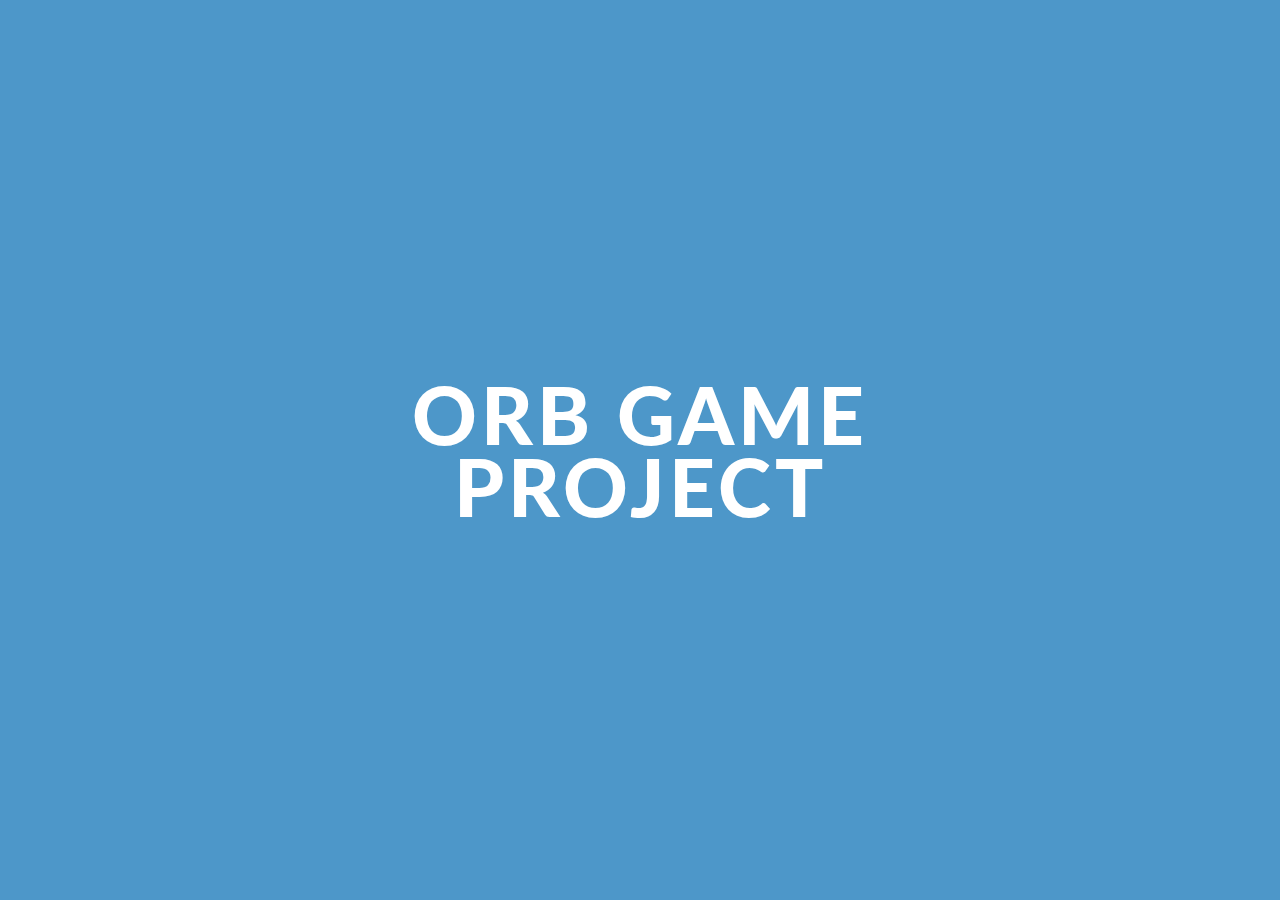
==== project 1 page.html @ ef1e089f "s" ====
﻿<!DOCTYPE html>


<head>
    <meta charset="utf-8">
    <meta http-equiv="X-UA-Compatible" content="IE=edge">
    <meta name="viewport" content="width=device-width, initial-scale=1">
    <title>My Portfolio</title>
    <link rel="shortcut icon" href="favicon.ico" type="image/x-icon">
    <link rel="icon" href="favicon.ico" type="image/x-icon">
    <link href="https://fonts.googleapis.com/css?family=Lato:300,400,700,900" rel="stylesheet">
    <link rel="stylesheet" href="libs/font-awesome/css/font-awesome.min.css">
    <link href="css/bootstrap.min.css" rel="stylesheet">
    <link href="css/styles.css" rel="stylesheet">
</head>
<body>
    <div id="proj">
        <div id="proj-content">
            <h1>Orb Game Project</h1>
        </div>
        <!-- End #lead-content -->

        <div id="proj-overlay"></div>
        <!-- End #lead-down -->
    </div>
</body>
</html>
---- css/styles.css ----
/*!
    Title: Eddy Valenzuela Portfolio 
    Last Change: 08/16/2018
    
    Repo: https://github.com/eddyvalen/eddyvalen.github.io

    Description: This file contains all the styles that are associated with the page
    which aren't from the third party libraries. This file is compiled using software
    Gulp and is sent to the /css folder and is loaded in the page.
*/

body {
    font-family: 'Lato', sans-serif;
    font-size: 16px
}

    body.active {
        overflow: hidden;
        z-index: -1
    }

.no-js #experience-timeline > div {
    background: #fff;
    padding: 10px;
    margin-bottom: 10px;
    border: 1px solid #dcd9d9
}

    .no-js #experience-timeline > div h3 {
        font-size: 1.5em;
        font-weight: 300;
        color: #374054;
        display: inline-block;
        margin: 0
    }

    .no-js #experience-timeline > div h4 {
        font-size: 1.2em;
        font-weight: 300;
        color: #7e8890;
        margin: 0 0 15px 0
    }

    .no-js #experience-timeline > div p {
        color: #74808a;
        font-size: 0.9em;
        margin: 0
    }

.no-js #experience-timeline:before, .no-js #experience-timeline:after {
    content: none
}

@keyframes dropHeader {
    0% {
        transform: translateY(-100%)
    }

    100% {
        transform: translateY(0)
    }
}

header {
    position: absolute;
    top: 0;
    left: 0;
    right: 0;
    text-align: center;
    z-index: 10;
    animation-name: dropHeader;
    animation-iteration-count: 1;
    animation-timing-function: ease;
    animation-duration: 0.75s
}

    header ul {
        display: inline-block;
        background: #fff;
        text-align: center;
        padding: 10px;
        margin: 0;
        border-bottom-right-radius: 4px;
        border-bottom-left-radius: 4px
    }

    header li {
        display: inline-block
    }

    header a {
        display: block;
        color: #3498db;
        padding: 10px
    }

        header a:hover {
            color: #217dbb;
            text-decoration: none;
            background: #eee;
            border-radius: 4px
        }

        header a:focus {
            color: #3498db;
            text-decoration: none
        }

    header.active {
        display: block
    }

    header.sticky {
        position: fixed;
        z-index: 999
    }

#menu.active {
    display: block
}

#mobile-menu-open {
    display: none;
    cursor: pointer;
    position: fixed;
    right: 15px;
    top: 10px;
    color: #3498db;
    font-size: 1.5em;
    z-index: 20;
    padding: 0 7px;
    border-radius: 4px;
    background: #fff
}

#mobile-menu-close {
    display: none;
    text-align: right;
    width: 100%;
    background: #fff;
    font-size: 1.5em;
    padding-right: 15px;
    padding-top: 10px;
    cursor: pointer;
    color: #3498db
}

    #mobile-menu-close span {
        font-size: 0.5em;
        text-transform: uppercase
    }

    #mobile-menu-close i {
        vertical-align: middle
    }

footer {
    padding: 50px 0
}

.copyright {
    padding-top: 20px
}

    .copyright p {
        margin: 0;
        color: #74808a
    }

.top {
    text-align: center
}

    .top span {
        cursor: pointer;
        display: block;
        margin: 15px auto 0 auto;
        width: 35px;
        height: 35px;
        border-radius: 50%;
        border: 3px solid #b9bfc4;
        text-align: center
    }

    .top i {
        color: #74808a
    }

.social {
    text-align: right
}

    .social ul {
        margin: 5px 0 0 0;
        padding: 0
    }

    .social li {
        display: inline-block;
        font-size: 1.25em;
        list-style: none
    }

    .social a {
        display: block;
        color: #74808a;
        padding: 10px
    }

        .social a:hover {
            color: #3498db
        }

.btn-rounded-white {
    display: inline-block;
    color: #fff;
    padding: 15px 25px;
    border: 3px solid #fff;
    border-radius: 30px;
    transition: .5s ease all
}

    .btn-rounded-white:hover {
        color: #3498db;
        background: #fff;
        text-decoration: none
    }

.shadow {
    box-shadow: 0 1px 3px rgba(0,0,0,0.12),0 1px 2px rgba(0,0,0,0.24)
}

.shadow-large {
    box-shadow: 0 3px 6px rgba(0,0,0,0.08),0 3px 6px rgba(0,0,0,0.15)
}

.heading {
    position: relative;
    display: inline-block;
    font-size: 2em;
    font-weight: 300;
    margin: 0 0 30px 0
}

    .heading:after {
        position: absolute;
        content: '';
        top: 100%;
        height: 1px;
        width: 50px;
        left: 0;
        right: 0;
        margin: 0 auto;
        background: #3498db
    }

.background-alt {
    background: #f2f2f5
}

#lead {
    position: relative;
    height: 100vh;
    min-height: 500px;
    max-height: 1080px;
    background: url(../images/lead-bg.jpg);
    background-size: cover;
    padding: 15px;
    overflow: hidden
}

#lead-content {
    position: absolute;
    z-index: 10;
    top: 50%;
    left: 50%;
    transform: translate(-50%, -50%);
    text-align: center
}

    #lead-content h1, #lead-content h2 {
        margin: 0
    }

    #lead-content h1 {
        color: #fff;
        font-weight: 900;
        font-size: 5em;
        text-transform: uppercase;
        letter-spacing: 0.05em;
        line-height: 0.9em
    }

    #lead-content h2 {
        color: #a0cfee;
        font-weight: 500;
        font-size: 2.25em;
        margin-bottom: 15px
    }

#lead-overlay {
    position: absolute;
    height: 100%;
    width: 100%;
    top: 0;
    right: 0;
    bottom: 0;
    left: 0;
    background: rgba(33,125,187,0.8);
    z-index: 1
}

#lead-down {
    position: absolute;
    left: 0;
    right: 0;
    width: 100%;
    text-align: center;
    z-index: 10;
    bottom: 15px;
    color: #fff
}

    #lead-down span {
        cursor: pointer;
        display: block;
        margin: 0 auto;
        width: 35px;
        height: 35px;
        border-radius: 50%;
        border: 3px solid #a0cfee;
        text-align: center
    }

    #lead-down i {
        animation: pulsate 1.5s ease;
        animation-iteration-count: infinite;
        padding-top: 5px
    }

@keyframes pulsate {
    0% {
        transform: scale(1, 1)
    }

    50% {
        transform: scale(1.2, 1.2)
    }

    100% {
        transform: scale(1, 1)
    }
}

#about {
    padding: 75px 15px;
    border-bottom: 1px solid #dcd9d9
}

    #about h2 {
        color: #374054
    }

    #about p {
        color: #74808a;
        margin: 0
    }

#experience {
    padding: 50px 15px;
    text-align: center;
    border-bottom: 1px solid #dcd9d9
}

    #experience h2 {
        color: #374054
    }

#experience-timeline {
    margin: 30px auto 0 auto;
    position: relative;
    max-width: 1000px
}

    #experience-timeline:before {
        position: absolute;
        content: '';
        top: 0;
        bottom: 0;
        left: 303px;
        right: auto;
        height: 100%;
        width: 3px;
        background: #3498db;
        z-index: 0
    }

    #experience-timeline:after {
        position: absolute;
        content: '';
        width: 3px;
        height: 40px;
        background: #3498db;
        background: linear-gradient(to bottom, #3498db, rgba(52,152,219,0));
        top: 100%;
        left: 303px
    }

.vtimeline-content {
    margin-left: 350px;
    background: #fff;
    border: 1px solid #e6e6e6;
    padding: 15px;
    border-radius: 3px;
    text-align: left
}

    .vtimeline-content h3 {
        font-size: 1.5em;
        font-weight: 300;
        color: #374054;
        display: inline-block;
        margin: 0
    }

    .vtimeline-content h4 {
        font-size: 1.2em;
        font-weight: 300;
        color: #7e8890;
        margin: 0 0 15px 0
    }

    .vtimeline-content p {
        color: #74808a;
        font-size: 0.9em;
        margin: 0
    }

.vtimeline-point {
    position: relative;
    display: block;
    vertical-align: top;
    margin-bottom: 30px
}

.vtimeline-icon {
    position: relative;
    color: #fff;
    width: 50px;
    height: 50px;
    background: #3498db;
    border-radius: 50%;
    float: left;
    z-index: 99;
    margin-left: 280px
}

    .vtimeline-icon i {
        display: block;
        font-size: 2em;
        margin-top: 10px
    }

.vtimeline-date {
    width: 260px;
    text-align: right;
    position: absolute;
    left: 0;
    top: 10px;
    font-weight: 300;
    color: #374054
}

#education {
    padding: 50px 15px 20px 15px;
    border-bottom: 1px solid #dcd9d9;
    text-align: center
}

    #education h2 {
        color: #374054;
        margin-bottom: 50px
    }

.education-block {
    max-width: 700px;
    margin: 0 auto 30px auto;
    padding: 15px;
    border: 1px solid #dcd9d9;
    text-align: left
}

    .education-block h3 {
        font-weight: 500;
        float: left;
        margin: 0;
        color: #374054
    }

    .education-block span {
        color: #74808a;
        float: right
    }

    .education-block h4 {
        color: #74808a;
        clear: both;
        font-weight: 500;
        margin: 0 0 15px 0
    }

    .education-block p, .education-block ul {
        margin: 0;
        color: #74808a;
        font-size: 0.9em
    }

    .education-block ul {
        padding: 0 0 0 15px
    }

#projects {
    padding: 50px 15px;
    border-bottom: 1px solid #dcd9d9;
    text-align: center
}

    #projects h2 {
        color: #374054;
        margin-bottom: 50px
    }

.project {
    position: relative;
    max-width: 900px;
    margin: 0 auto 30px auto;
    overflow: hidden;
    background: #fff;
    border-radius: 4px
}

.project-image {
    float: left
}

.project-info {
    position: absolute;
    top: 50%;
    transform: translateY(-50%);
    margin-left: 300px;
    padding: 15px
}

    .project-info h3 {
        font-size: 1.5em;
        font-weight: 300;
        color: #374054;
        margin: 0 0 15px 0
    }

    .project-info p {
        color: #74808a;
        margin: 0 0 15px 0;
        font-size: 0.9em
    }

.no-image .project-info {
    position: relative;
    margin: 0;
    padding: 30px 15px;
    transform: none
}

#more-projects {
    display: none
}

#skills {
    padding: 50px 15px;
    text-align: center
}

    #skills h2 {
        color: #374054;
        margin-bottom: 50px
    }

    #skills ul {
        display: block;
        margin: 0 auto;
        padding: 0;
        max-width: 800px
    }

    #skills li {
        display: inline-block;
        margin: 7px;
        padding: 5px 10px;
        color: #374054;
        background: #e4e4ea;
        list-style: none;
        cursor: default;
        font-size: 1.2em
    }

#contact {
    padding: 50px 15px;
    background: #3498db;
    text-align: center
}

    #contact h2 {
        margin: 0 0 15px 0;
        color: #fff;
        font-weight: 500
    }

#contact-form {
    max-width: 500px;
    margin: 0 auto
}

    #contact-form input, #contact-form textarea {
        display: block;
        width: 100%;
        padding: 10px;
        border-radius: 4px;
        border: none;
        margin-bottom: 10px;
        background: #1d6fa5;
        color: #fff;
        transition: .5s ease all
    }

        #contact-form input::-webkit-input-placeholder, #contact-form textarea::-webkit-input-placeholder {
            color: #fff
        }

        #contact-form input:-moz-placeholder, #contact-form textarea:-moz-placeholder {
            color: #fff;
            opacity: 1
        }

        #contact-form input::-moz-placeholder, #contact-form textarea::-moz-placeholder {
            color: #fff;
            opacity: 1
        }

        #contact-form input:-ms-input-placeholder, #contact-form textarea:-ms-input-placeholder {
            color: #fff
        }

        #contact-form input:focus, #contact-form textarea:focus {
            outline: none;
            background: #16527a
        }

    #contact-form textarea {
        height: 150px;
        resize: none
    }

    #contact-form button {
        display: block;
        width: 100%;
        background: #fff;
        border-radius: 4px;
        padding: 5px 10px;
        border: none;
        color: #3498db;
        font-weight: 700;
        box-shadow: 0 1px 3px rgba(0,0,0,0.12),0 1px 2px rgba(0,0,0,0.24);
        transition: .5s ease all
    }

        #contact-form button:hover {
            box-shadow: 0 10px 20px rgba(0,0,0,0.19),0 6px 6px rgba(0,0,0,0.23)
        }

.optional-section {
    padding: 50px 15px;
    text-align: center;
    border-top: 1px solid #dcd9d9
}

    .optional-section h2 {
        color: #374054
    }

.optional-section-block {
    max-width: 700px;
    margin: 0 auto 30px auto;
    padding: 15px;
    border: 1px solid #dcd9d9;
    background: #fff;
    text-align: left
}

    .optional-section-block h3 {
        font-weight: 500;
        margin: 0 0 15px 0;
        color: #374054
    }

    .optional-section-block h4 {
        color: #74808a;
        clear: both;
        font-weight: 500;
        margin: 0 0 15px 0
    }

    .optional-section-block p, .optional-section-block ul {
        margin: 0 0 15px 0;
        color: #74808a;
        font-size: 0.9em
    }

    .optional-section-block ul {
        padding: 0 0 0 15px
    }

@media only screen and (max-width: 750px) {
    #experience-timeline:before, #experience-timeline:after {
        left: 23px
    }

    .vtimeline-date {
        width: auto;
        text-align: left;
        position: relative;
        margin-bottom: 15px;
        display: block;
        margin-left: 70px
    }

    .vtimeline-icon {
        margin-left: 0
    }

    .vtimeline-content {
        margin-left: 70px
    }
}

@media only screen and (max-width: 992px) {
    #lead {
        height: auto;
        min-height: auto;
        max-height: auto;
        padding: 100px 15px
    }

    #lead-content {
        position: relative;
        transform: none;
        left: auto;
        top: auto
    }

        #lead-content h1 {
            font-size: 3em
        }

        #lead-content h2 {
            font-size: 1.75em
        }

    #about {
        text-align: center
    }

        #about p {
            text-align: left
        }
}

@media only screen and (max-width: 768px) {
    header {
        position: fixed;
        display: none;
        z-index: 999;
        animation: none;
        bottom: 0;
        height: 100%
    }

    #mobile-menu-open, #mobile-menu-close {
        display: block
    }

    #menu {
        height: 100%;
        overflow-y: auto;
        box-shadow: none;
        border-radius: 0;
        width: 100%
    }

        #menu li {
            display: block;
            margin-bottom: 10px
        }

    #lead-content h1 {
        font-size: 2em
    }

    #lead-content h2 {
        font-size: 1.3em
    }

    #lead-content a {
        padding: 10px 20px
    }

    #lead-down {
        display: none
    }

    .education-block h3, .education-block span {
        float: none
    }

    .project-image {
        display: none
    }

    .project-info {
        position: relative;
        margin: 0;
        padding: 30px 15px;
        top: auto;
        transform: none
    }

    footer {
        text-align: center
    }

    .social {
        text-align: center
    }
}

@media only screen and (max-width: 480px) {
    #lead-content h1 {
        font-size: 1.5em
    }

    #lead-content h2 {
        font-size: 1em
    }

    #lead-content a {
        font-size: 0.9em;
        padding: 5px 10px
    }
}


#lead {
    position: relative;
    height: 100vh;
    min-height: 500px;
    max-height: 1080px;
    background: url(../images/lead-bg.jpg);
    background-size: cover;
    padding: 15px;
    overflow: hidden
}

#lead-content {
    position: absolute;
    z-index: 10;
    top: 50%;
    left: 50%;
    transform: translate(-50%, -50%);
    text-align: center
}

    #lead-content h1, #lead-content h2 {
        margin: 0
    }

    #lead-content h1 {
        color: #fff;
        font-weight: 900;
        font-size: 5em;
        text-transform: uppercase;
        letter-spacing: 0.05em;
        line-height: 0.9em
    }

    #lead-content h2 {
        color: #a0cfee;
        font-weight: 500;
        font-size: 2.25em;
        margin-bottom: 15px
    }

#lead-overlay {
    position: absolute;
    height: 100%;
    width: 100%;
    top: 0;
    right: 0;
    bottom: 0;
    left: 0;
    background: rgba(33,125,187,0.8);
    z-index: 1
}

#proj {
    position: relative;
    height: 100vh;
    min-height: 500px;
    max-height: 1080px;
    background: url(../images/codepic.jpg);
    background-size: cover;
    padding: 15px;
    overflow: hidden
}

#proj-content {
    position: absolute;
    z-index: 10;
    top: 50%;
    left: 50%;
    transform: translate(-50%, -50%);
    text-align: center
}

    #proj-content h1, #proj-content h2 {
        margin: 0
    }

    #proj-content h1 {
        color: #fff;
        font-weight: 900;
        font-size: 5em;
        text-transform: uppercase;
        letter-spacing: 0.05em;
        line-height: 0.9em
    }

    #proj-content h2 {
        color: #a0cfee;
        font-weight: 500;
        font-size: 2.25em;
        margin-bottom: 15px
    }

#proj-overlay {
    position: absolute;
    height: 100%;
    width: 100%;
    top: 0;
    right: 0;
    bottom: 0;
    left: 0;
    background: rgba(33,125,187,0.8);
    z-index: 1
}

#proj-down {
    position: absolute;
    left: 0;
    right: 0;
    width: 100%;
    text-align: center;
    z-index: 10;
    bottom: 15px;
    color: #fff
}

    #proj-down span {
        cursor: pointer;
        display: block;
        margin: 0 auto;
        width: 35px;
        height: 35px;
        border-radius: 50%;
        border: 3px solid #a0cfee;
        text-align: center
    }

    #proj-down i {
        animation: pulsate 1.5s ease;
        animation-iteration-count: infinite;
        padding-top: 5px
    }

@media only screen and (max-width: 992px) {
    #proj {
        height: auto;
        min-height: auto;
        max-height: auto;
        padding: 100px 15px
    }

    #proj-content {
        position: relative;
        transform: none;
        left: auto;
        top: auto
    }

        #proj-content h1 {
            font-size: 3em
        }

        #proj-content h2 {
            font-size: 1.75em
        }

    #about {
        text-align: center
    }

        #about p {
            text-align: left
        }
}

@media only screen and (max-width: 480px) {
    #proj-content h1 {
        font-size: 1.5em
    }

    #proj-content h2 {
        font-size: 1em
    }

    #proj-content a {
        font-size: 0.9em;
        padding: 5px 10px
    }
}


#proj {
    position: relative;
    height: 100vh;
    min-height: 500px;
    max-height: 1080px;
    background: url(../images/proj-bg.jpg);
    background-size: cover;
    padding: 15px;
    overflow: hidden
}

#proj-content {
    position: absolute;
    z-index: 10;
    top: 50%;
    left: 50%;
    transform: translate(-50%, -50%);
    text-align: center
}

    #proj-content h1, #proj-content h2 {
        margin: 0
    }

    #proj-content h1 {
        color: #fff;
        font-weight: 900;
        font-size: 5em;
        text-transform: uppercase;
        letter-spacing: 0.05em;
        line-height: 0.9em
    }

    #proj-content h2 {
        color: #a0cfee;
        font-weight: 500;
        font-size: 2.25em;
        margin-bottom: 15px
    }

#proj-overlay {
    position: absolute;
    height: 100%;
    width: 100%;
    top: 0;
    right: 0;
    bottom: 0;
    left: 0;
    background: rgba(33,125,187,0.8);
    z-index: 1
}

#proj {
    position: relative;
    height: 100vh;
    min-height: 500px;
    max-height: 1080px;
    background: url(../images/codepic.jpg);
    background-size: cover;
    padding: 15px;
    overflow: hidden
}

    #proj -content {
        position: absolute;
        z-index: 10;
        top: 50%;
        left: 50%;
        transform: translate(-50%, -50%);
        text-align: center
    }

    #proj-content h1, #proj-content h2 {
        margin: 0
    }

    #proj-content h1 {
        color: #fff;
        font-weight: 900;
        font-size: 5em;
        text-transform: uppercase;
        letter-spacing: 0.05em;
        line-height: 0.9em
    }

    #proj-content h2 {
        color: #a0cfee;
        font-weight: 500;
        font-size: 2.25em;
        margin-bottom: 15px
    }

#proj-overlay {
    position: absolute;
    height: 100%;
    width: 100%;
    top: 0;
    right: 0;
    bottom: 0;
    left: 0;
    background: rgba(33,125,187,0.8);
    z-index: 1
}
#proj-down {
    position: absolute;
    left: 0;
    right: 0;
    width: 100%;
    text-align: center;
    z-index: 10;
    bottom: 15px;
    color: #fff
}

    #proj-down span {
        cursor: pointer;
        display: block;
        margin: 0 auto;
        width: 35px;
        height: 35px;
        border-radius: 50%;
        border: 3px solid #a0cfee;
        text-align: center
    }

    #proj-down i {
        animation: pulsate 1.5s ease;
        animation-iteration-count: infinite;
        padding-top: 5px
    }

#lead-down {
    position: absolute;
    left: 0;
    right: 0;
    width: 100%;
    text-align: center;
    z-index: 10;
    bottom: 15px;
    color: #fff
}

    #lead-down span {
        cursor: pointer;
        display: block;
        margin: 0 auto;
        width: 35px;
        height: 35px;
        border-radius: 50%;
        border: 3px solid #a0cfee;
        text-align: center
    }

    #lead-down i {
        animation: pulsate 1.5s ease;
        animation-iteration-count: infinite;
        padding-top: 5px
    }

@keyframes pulsate {
    0% {
        transform: scale(1, 1)
    }

    50% {
        transform: scale(1.2, 1.2)
    }

    100% {
        transform: scale(1, 1)
    }
}

#about {
    padding: 75px 15px;
    border-bottom: 1px solid #dcd9d9
}

    #about h2 {
        color: #374054
    }

    #about p {
        color: #74808a;
        margin: 0
    }

#experience {
    padding: 50px 15px;
    text-align: center;
    border-bottom: 1px solid #dcd9d9
}

    #experience h2 {
        color: #374054
    }

#experience-timeline {
    margin: 30px auto 0 auto;
    position: relative;
    max-width: 1000px
}

    #experience-timeline:before {
        position: absolute;
        content: '';
        top: 0;
        bottom: 0;
        left: 303px;
        right: auto;
        height: 100%;
        width: 3px;
        background: #3498db;
        z-index: 0
    }

    #experience-timeline:after {
        position: absolute;
        content: '';
        width: 3px;
        height: 40px;
        background: #3498db;
        background: linear-gradient(to bottom, #3498db, rgba(52,152,219,0));
        top: 100%;
        left: 303px
    }

.vtimeline-content {
    margin-left: 350px;
    background: #fff;
    border: 1px solid #e6e6e6;
    padding: 15px;
    border-radius: 3px;
    text-align: left
}

    .vtimeline-content h3 {
        font-size: 1.5em;
        font-weight: 300;
        color: #374054;
        display: inline-block;
        margin: 0
    }

    .vtimeline-content h4 {
        font-size: 1.2em;
        font-weight: 300;
        color: #7e8890;
        margin: 0 0 15px 0
    }

    .vtimeline-content p {
        color: #74808a;
        font-size: 0.9em;
        margin: 0
    }

.vtimeline-point {
    position: relative;
    display: block;
    vertical-align: top;
    margin-bottom: 30px
}

.vtimeline-icon {
    position: relative;
    color: #fff;
    width: 50px;
    height: 50px;
    background: #3498db;
    border-radius: 50%;
    float: left;
    z-index: 99;
    margin-left: 280px
}

    .vtimeline-icon i {
        display: block;
        font-size: 2em;
        margin-top: 10px
    }

.vtimeline-date {
    width: 260px;
    text-align: right;
    position: absolute;
    left: 0;
    top: 10px;
    font-weight: 300;
    color: #374054
}

#education {
    padding: 50px 15px 20px 15px;
    border-bottom: 1px solid #dcd9d9;
    text-align: center
}

    #education h2 {
        color: #374054;
        margin-bottom: 50px
    }

.education-block {
    max-width: 700px;
    margin: 0 auto 30px auto;
    padding: 15px;
    border: 1px solid #dcd9d9;
    text-align: left
}

    .education-block h3 {
        font-weight: 500;
        float: left;
        margin: 0;
        color: #374054
    }

    .education-block span {
        color: #74808a;
        float: right
    }

    .education-block h4 {
        color: #74808a;
        clear: both;
        font-weight: 500;
        margin: 0 0 15px 0
    }

    .education-block p, .education-block ul {
        margin: 0;
        color: #74808a;
        font-size: 0.9em
    }

    .education-block ul {
        padding: 0 0 0 15px
    }

#projects {
    padding: 50px 15px;
    border-bottom: 1px solid #dcd9d9;
    text-align: center
}

    #projects h2 {
        color: #374054;
        margin-bottom: 50px
    }

.project {
    position: relative;
    max-width: 900px;
    margin: 0 auto 30px auto;
    overflow: hidden;
    background: #fff;
    border-radius: 4px
}

.project-image {
    float: left
}

.project-info {
    position: absolute;
    top: 50%;
    transform: translateY(-50%);
    margin-left: 300px;
    padding: 15px
}

    .project-info h3 {
        font-size: 1.5em;
        font-weight: 300;
        color: #374054;
        margin: 0 0 15px 0
    }

    .project-info p {
        color: #74808a;
        margin: 0 0 15px 0;
        font-size: 0.9em
    }

.no-image .project-info {
    position: relative;
    margin: 0;
    padding: 30px 15px;
    transform: none
}

#more-projects {
    display: none
}

#skills {
    padding: 50px 15px;
    text-align: center
}

    #skills h2 {
        color: #374054;
        margin-bottom: 50px
    }

    #skills ul {
        display: block;
        margin: 0 auto;
        padding: 0;
        max-width: 800px
    }

    #skills li {
        display: inline-block;
        margin: 7px;
        padding: 5px 10px;
        color: #374054;
        background: #e4e4ea;
        list-style: none;
        cursor: default;
        font-size: 1.2em
    }

#contact {
    padding: 50px 15px;
    background: #3498db;
    text-align: center
}

    #contact h2 {
        margin: 0 0 15px 0;
        color: #fff;
        font-weight: 500
    }

#contact-form {
    max-width: 500px;
    margin: 0 auto
}

    #contact-form input, #contact-form textarea {
        display: block;
        width: 100%;
        padding: 10px;
        border-radius: 4px;
        border: none;
        margin-bottom: 10px;
        background: #1d6fa5;
        color: #fff;
        transition: .5s ease all
    }

        #contact-form input::-webkit-input-placeholder, #contact-form textarea::-webkit-input-placeholder {
            color: #fff
        }

        #contact-form input:-moz-placeholder, #contact-form textarea:-moz-placeholder {
            color: #fff;
            opacity: 1
        }

        #contact-form input::-moz-placeholder, #contact-form textarea::-moz-placeholder {
            color: #fff;
            opacity: 1
        }

        #contact-form input:-ms-input-placeholder, #contact-form textarea:-ms-input-placeholder {
            color: #fff
        }

        #contact-form input:focus, #contact-form textarea:focus {
            outline: none;
            background: #16527a
        }

    #contact-form textarea {
        height: 150px;
        resize: none
    }

    #contact-form button {
        display: block;
        width: 100%;
        background: #fff;
        border-radius: 4px;
        padding: 5px 10px;
        border: none;
        color: #3498db;
        font-weight: 700;
        box-shadow: 0 1px 3px rgba(0,0,0,0.12),0 1px 2px rgba(0,0,0,0.24);
        transition: .5s ease all
    }

        #contact-form button:hover {
            box-shadow: 0 10px 20px rgba(0,0,0,0.19),0 6px 6px rgba(0,0,0,0.23)
        }

.optional-section {
    padding: 50px 15px;
    text-align: center;
    border-top: 1px solid #dcd9d9
}

    .optional-section h2 {
        color: #374054
    }

.optional-section-block {
    max-width: 700px;
    margin: 0 auto 30px auto;
    padding: 15px;
    border: 1px solid #dcd9d9;
    background: #fff;
    text-align: left
}

    .optional-section-block h3 {
        font-weight: 500;
        margin: 0 0 15px 0;
        color: #374054
    }

    .optional-section-block h4 {
        color: #74808a;
        clear: both;
        font-weight: 500;
        margin: 0 0 15px 0
    }

    .optional-section-block p, .optional-section-block ul {
        margin: 0 0 15px 0;
        color: #74808a;
        font-size: 0.9em
    }

    .optional-section-block ul {
        padding: 0 0 0 15px
    }

@media only screen and (max-width: 750px) {
    #experience-timeline:before, #experience-timeline:after {
        left: 23px
    }

    .vtimeline-date {
        width: auto;
        text-align: left;
        position: relative;
        margin-bottom: 15px;
        display: block;
        margin-left: 70px
    }

    .vtimeline-icon {
        margin-left: 0
    }

    .vtimeline-content {
        margin-left: 70px
    }
}

@media only screen and (max-width: 992px) {
    #lead {
        height: auto;
        min-height: auto;
        max-height: auto;
        padding: 100px 15px
    }

    #lead-content {
        position: relative;
        transform: none;
        left: auto;
        top: auto
    }

        #lead-content h1 {
            font-size: 3em
        }

        #lead-content h2 {
            font-size: 1.75em
        }

    #about {
        text-align: center
    }

        #about p {
            text-align: left
        }
}

@media only screen and (max-width: 768px) {
    header {
        position: fixed;
        display: none;
        z-index: 999;
        animation: none;
        bottom: 0;
        height: 100%
    }

    #mobile-menu-open, #mobile-menu-close {
        display: block
    }

    #menu {
        height: 100%;
        overflow-y: auto;
        box-shadow: none;
        border-radius: 0;
        width: 100%
    }

        #menu li {
            display: block;
            margin-bottom: 10px
        }

    #lead-content h1 {
        font-size: 2em
    }

    #lead-content h2 {
        font-size: 1.3em
    }

    #lead-content a {
        padding: 10px 20px
    }

    #lead-down {
        display: none
    }

    .education-block h3, .education-block span {
        float: none
    }

    .project-image {
        display: none
    }

    .project-info {
        position: relative;
        margin: 0;
        padding: 30px 15px;
        top: auto;
        transform: none
    }

    footer {
        text-align: center
    }

    .social {
        text-align: center
    }
}

@media only screen and (max-width: 480px) {
    #lead-content h1 {
        font-size: 1.5em
    }

    #lead-content h2 {
        font-size: 1em
    }

    #lead-content a {
        font-size: 0.9em;
        padding: 5px 10px
    }
}
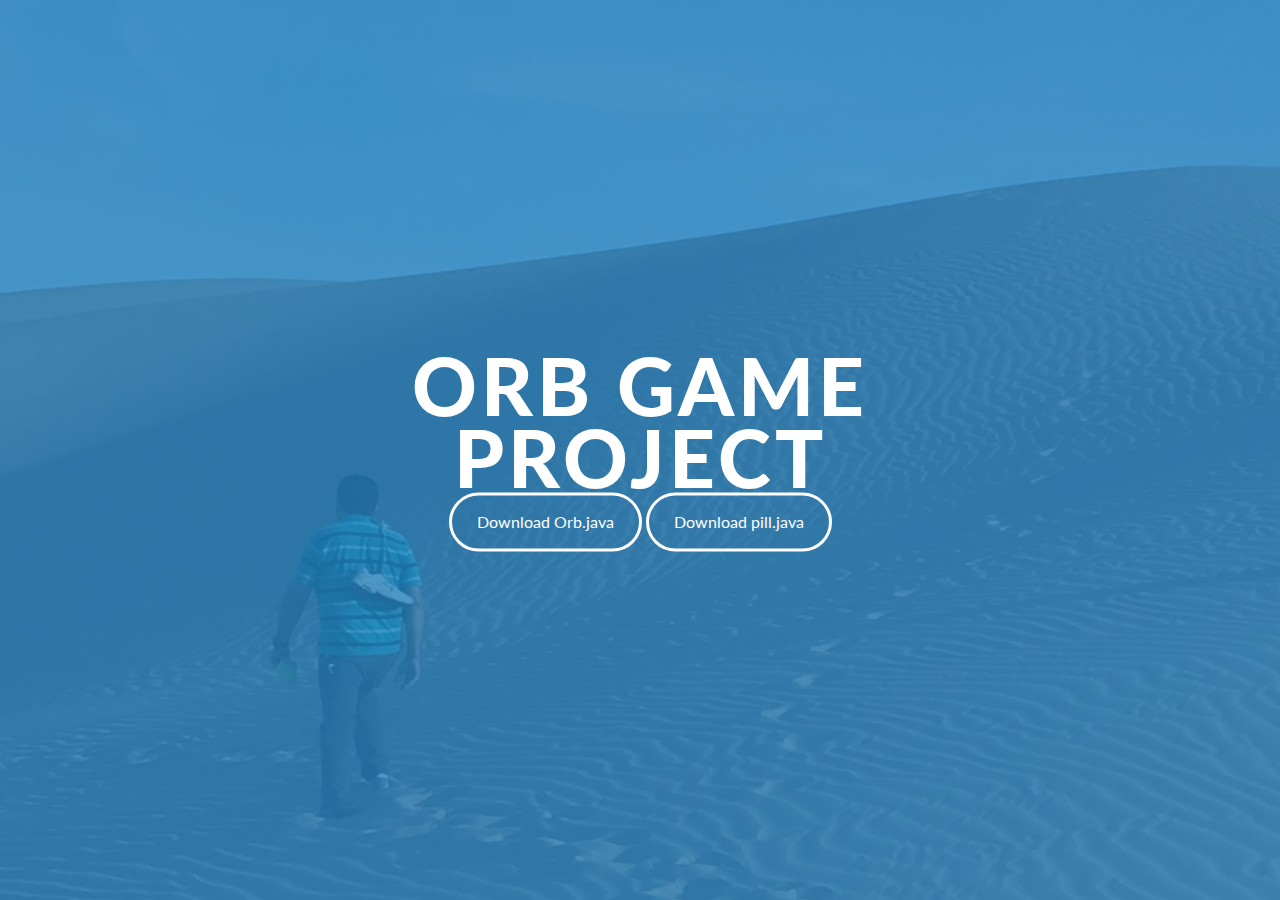
==== commit b94448b5: "project file download" ====
--- a/project 1 page.html
+++ b/project 1 page.html
@@ -14,14 +14,20 @@
     <link href="css/styles.css" rel="stylesheet">
 </head>
 <body>
-    <div id="proj">
-        <div id="proj-content">
+    <div id="lead">
+        <div id="lead-content">
             <h1>Orb Game Project</h1>
+            <h1>   </h1>
+            <a href="orb.java" class="btn-rounded-white">Download Orb.java</a>
+            <a href="pill.java" class="btn-rounded-white">Download pill.java</a>
+
         </div>
         <!-- End #lead-content -->
 
-        <div id="proj-overlay"></div>
-        <!-- End #lead-down -->
+        <div id="lead-overlay"></div>
+
     </div>
+    
+
 </body>
 </html>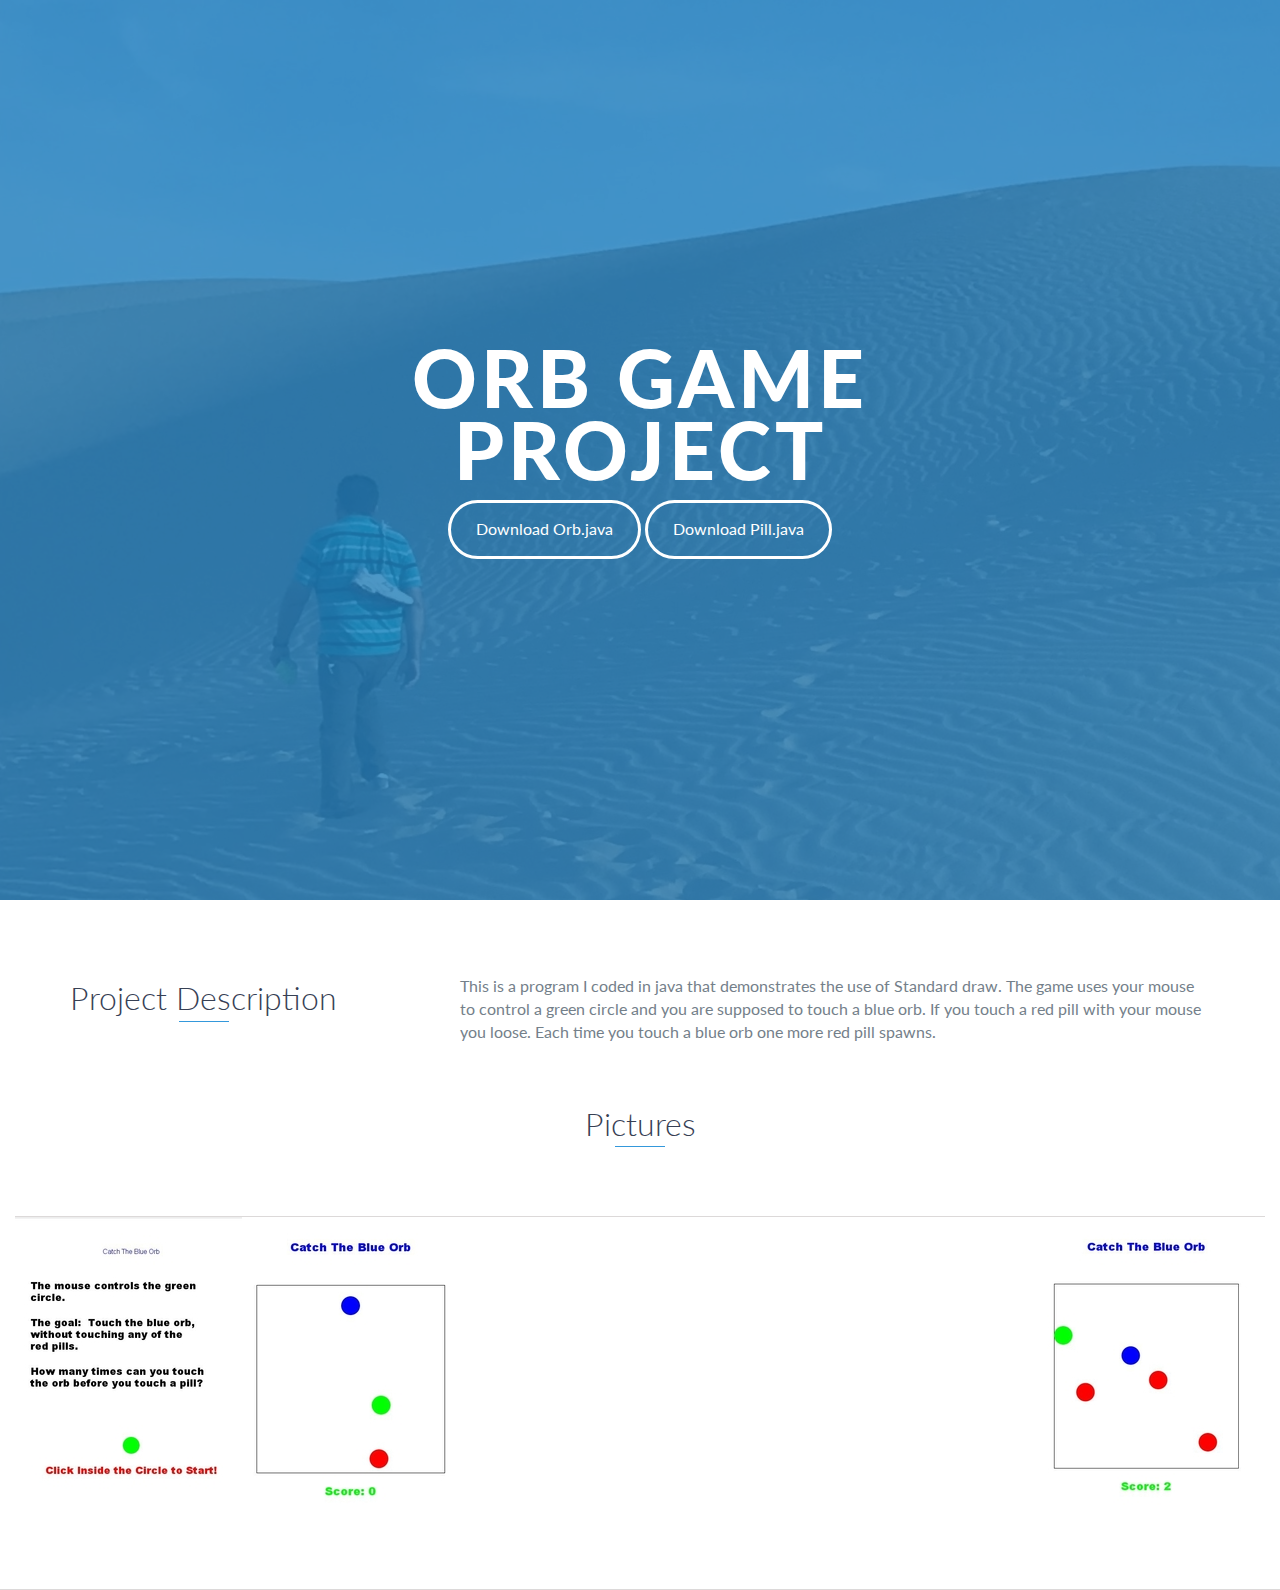
==== commit 1804c278: "project 1 done" ====
--- a/project 1 page.html
+++ b/project 1 page.html
@@ -17,17 +17,40 @@
     <div id="lead">
         <div id="lead-content">
             <h1>Orb Game Project</h1>
-            <h1>   </h1>
+            <h2>   </h2>
             <a href="orb.java" class="btn-rounded-white">Download Orb.java</a>
-            <a href="pill.java" class="btn-rounded-white">Download pill.java</a>
+            <a href="pill.java" class="btn-rounded-white">Download Pill.java</a>
 
         </div>
         <!-- End #lead-content -->
 
         <div id="lead-overlay"></div>
+    </div>
+    <div id="about">
+        <div class="container">
+            <div class="row">
+                <div class="col-md-4">
+                    <h2 class="heading">Project Description</h2>
+                </div>
+                <div class="col-md-8">
+                    <p>
+                        This is a program I coded in java that demonstrates the use of Standard draw. The game uses your mouse to control a green circle and you are supposed to touch a blue orb. If you touch a red pill with your mouse you loose. Each  time you touch a blue orb one more red pill spawns.
+                    </p>
+                </div>
+            </div>
+        </div>
+        <div id="education">
+            <h2 class="heading">Pictures</h2>
+           
 
-    </div>
-    
+            <!-- End .education-block -->
+
+        </div>
+        <img src="capture.jpg" align="left">
+
+        <img src="orb part 3.jpg" align="right">
+        <img src="orb part1.jpg" align="bottom">
+
 
 </body>
 </html>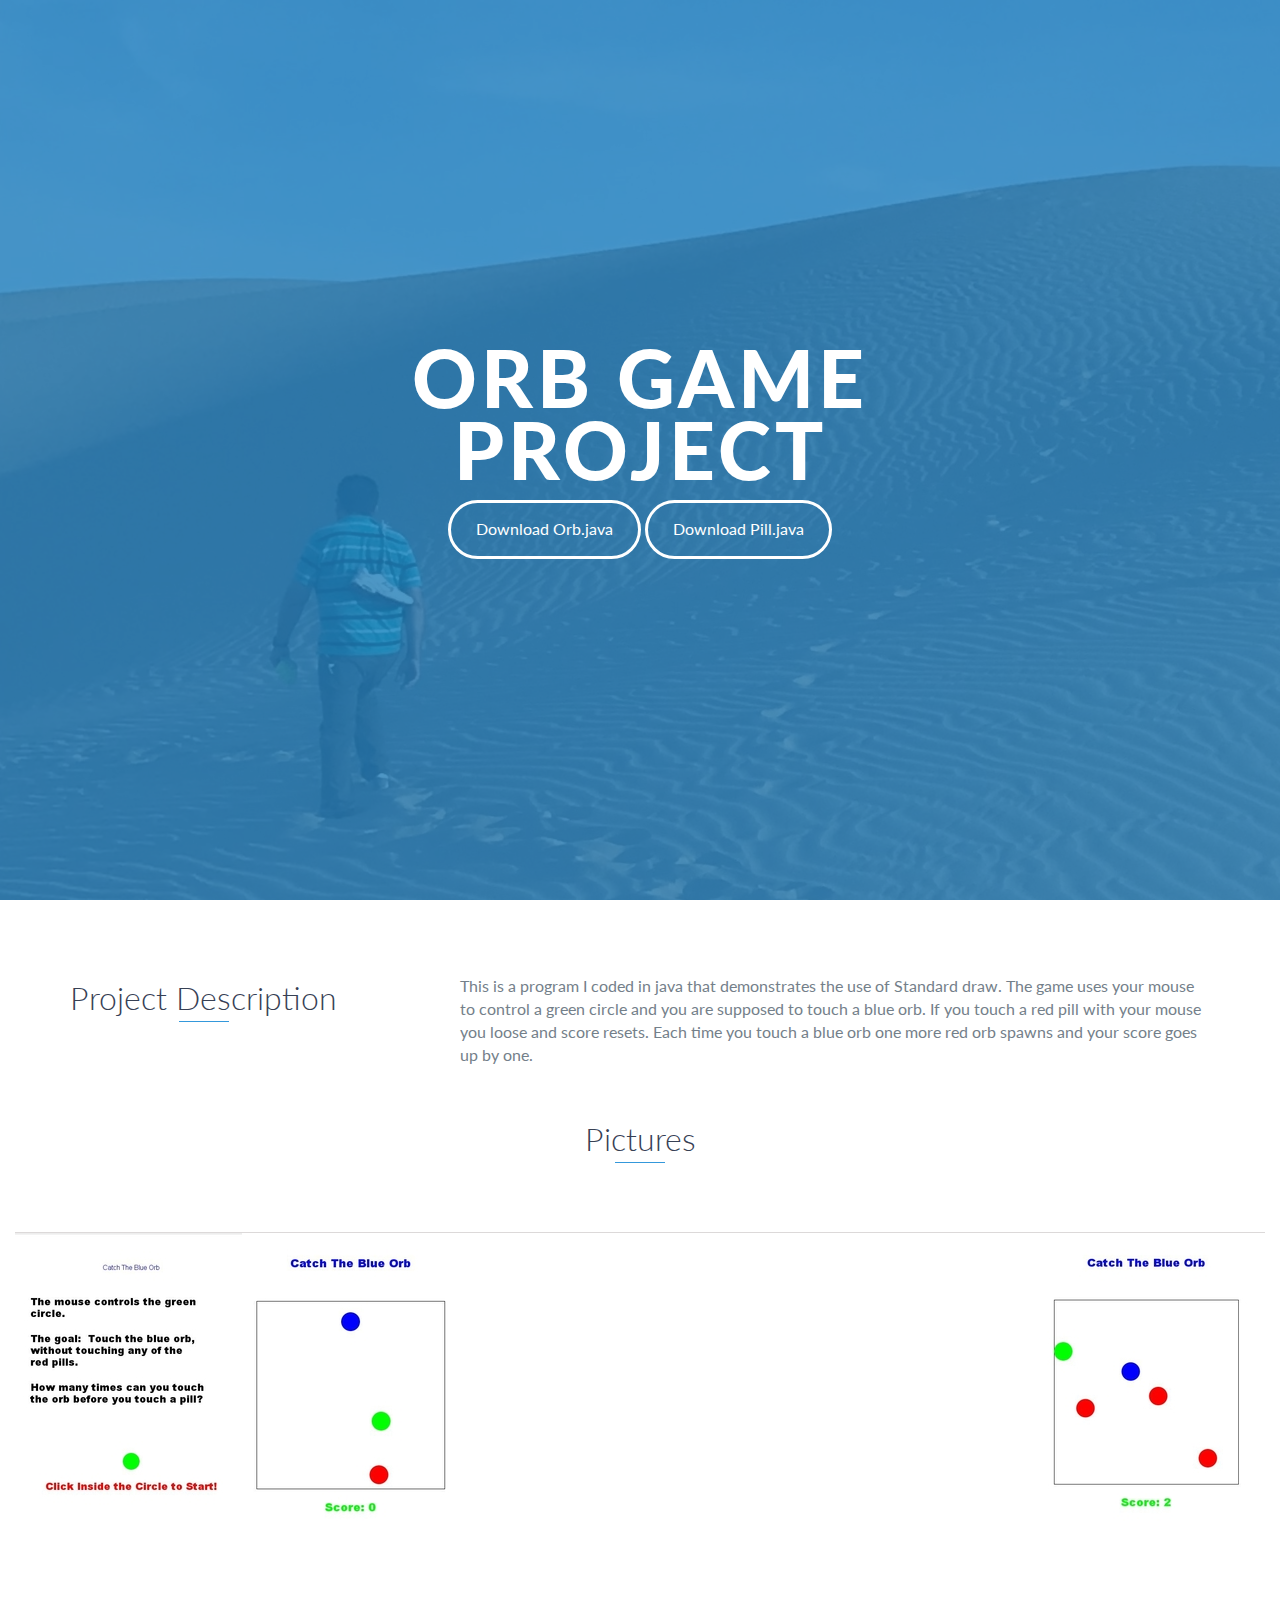
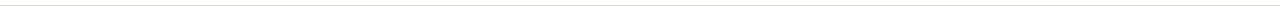
==== commit f4c05f17: "y" ====
--- a/project 1 page.html
+++ b/project 1 page.html
@@ -34,7 +34,7 @@
                 </div>
                 <div class="col-md-8">
                     <p>
-                        This is a program I coded in java that demonstrates the use of Standard draw. The game uses your mouse to control a green circle and you are supposed to touch a blue orb. If you touch a red pill with your mouse you loose. Each  time you touch a blue orb one more red pill spawns.
+                        This is a program I coded in java that demonstrates the use of Standard draw. The game uses your mouse to control a green circle and you are supposed to touch a blue orb. If you touch a red pill with your mouse you loose and score resets. Each  time you touch a blue orb one more red orb spawns and your score goes up by one.
                     </p>
                 </div>
             </div>
